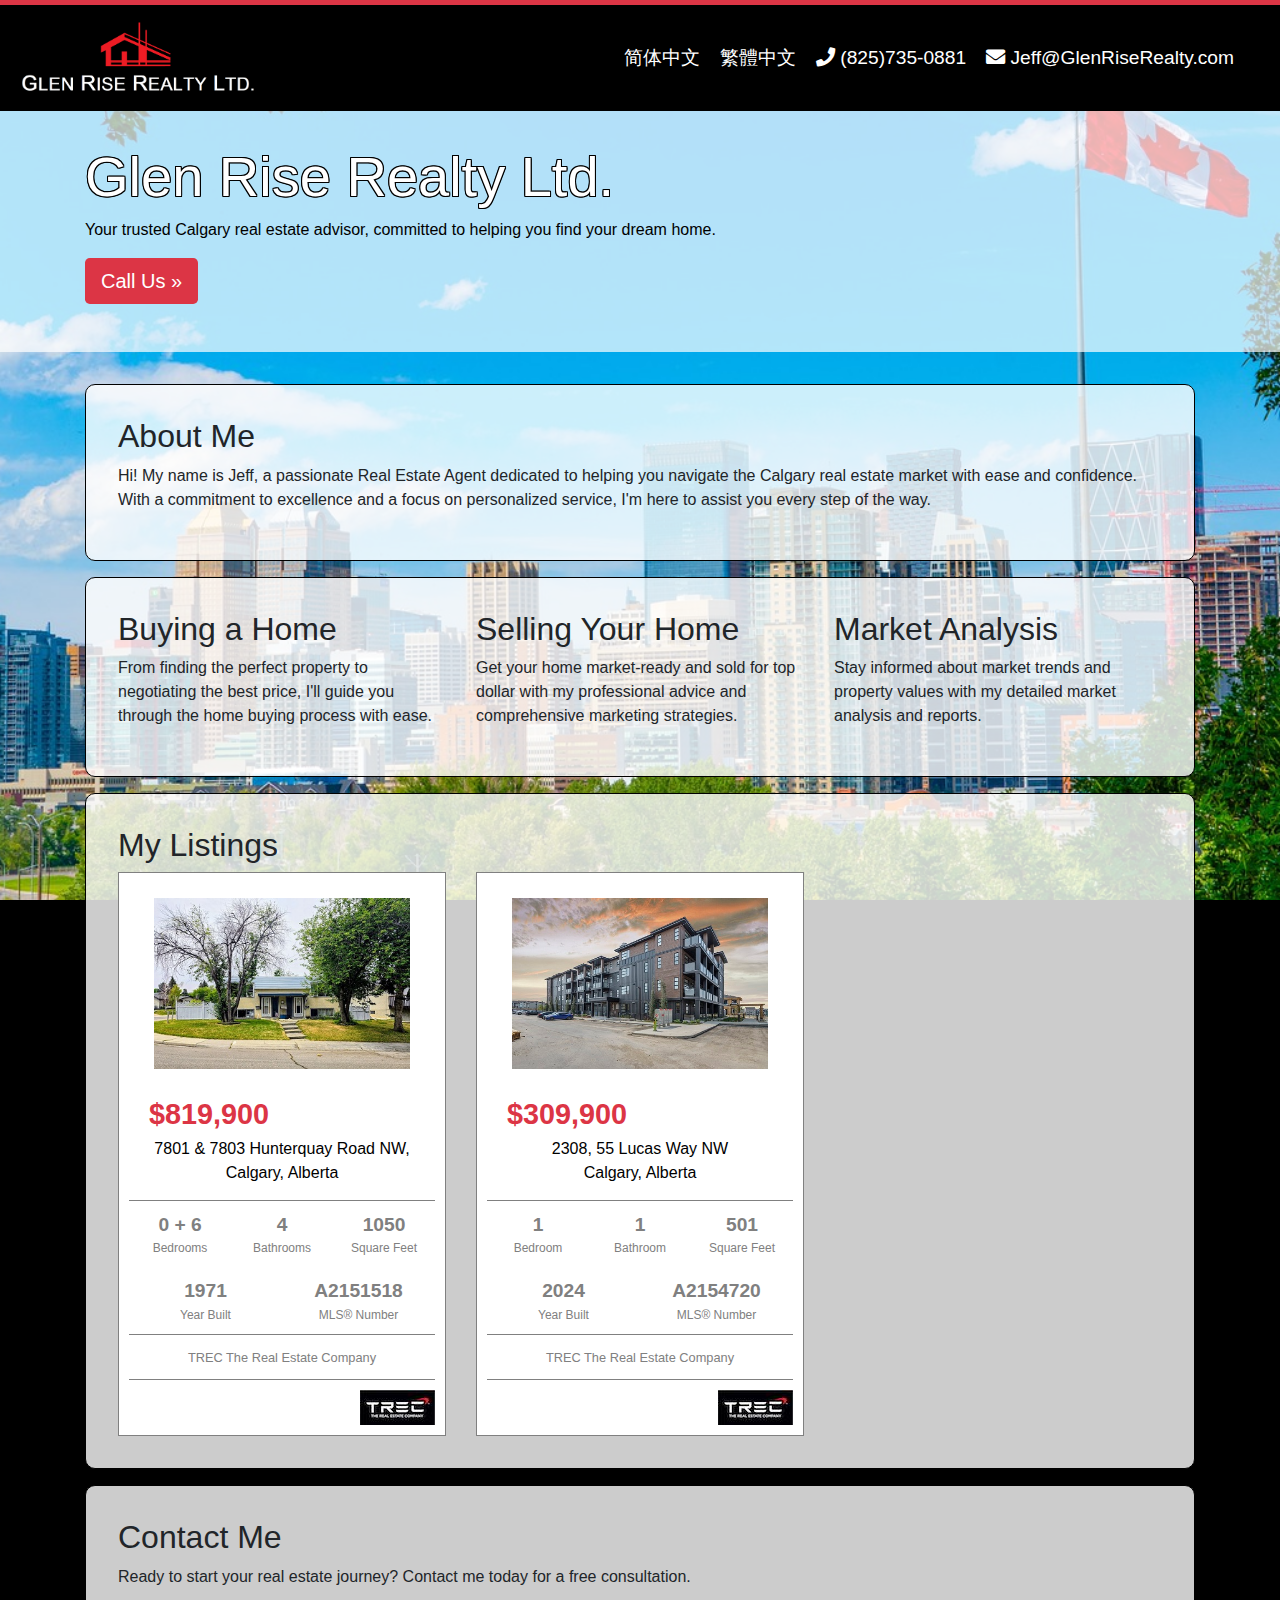
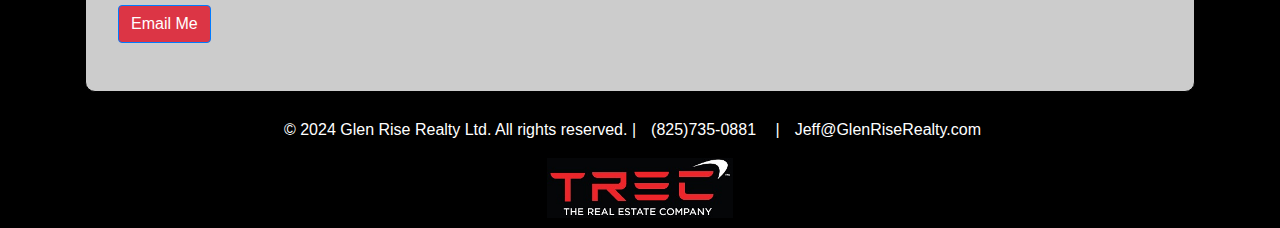
==== index.html @ 6da8d486 "added new listing" ====
﻿<!DOCTYPE html>
<html lang="en">
<head>
    <!-- Google tag (gtag.js) -->
    <script async src="https://www.googletagmanager.com/gtag/js?id=G-SYY8Z237N3"></script>
    <script>
        window.dataLayer = window.dataLayer || [];
        function gtag() { dataLayer.push(arguments); }
        gtag('js', new Date());
        gtag('config', 'G-SYY8Z237N3');
    </script>
    <meta charset="UTF-8">
    <meta name="viewport" content="width=device-width, initial-scale=1, shrink-to-fit=no">
    <meta name="description" content="Your Trusted Real Estate Advisor">
    <meta name="keywords" content="Calgary Real Estate, Calgary Realtor, Calgary Homes, Real Estate">
    <meta name="author" content="Glen Rise Realty Ltd.">
    <meta name="robots" content="index, follow">
    <meta http-equiv="X-UA-Compatible" content="ie=edge">
    <!-- Bootstrap core CSS -->
    <link href="assets/css/bootstrap.min.css" rel="stylesheet" />
    <link href="assets/css/site.css" rel="stylesheet" />
    <link href="https://cdnjs.cloudflare.com/ajax/libs/font-awesome/5.15.4/css/all.min.css" rel="stylesheet">
    <title>Glen Rise Realty Ltd. - Professional Calgary Real Estate Agent</title>
</head>
<body id="page-top">
    <nav class="navbar navbar-expand-md navbar-dark">
        <a class="navbar-brand" href="index.html">
            <img src="assets/images/glen-rise-realty-logo.png" alt="Glen Rise Realty Ltd.">
        </a>
        <div class="contact-info ml-auto">
            <a href="index-zh-cn.html">简体中文</a>
            <a href="index-zh-hk.html">繁體中文</a>
            <a href="tel:+18257350881">
                <i class="fas fa-phone"></i>
                <span>(825)735-0881</span>
            </a>
            <a href="mailto:Jeff@GlenRiseRealty.com">
                <i class="fas fa-envelope"></i>
                <span>Jeff@GlenRiseRealty.com</span>
            </a>
        </div>
    </nav>
    <div class="container-flex">
        <main role="main">
            <div class="jumbotron">
                <div class="container">
                    <h1>Glen Rise Realty Ltd.</h1>
                    <p>Your trusted Calgary real estate advisor, committed to helping you find your dream home.</p>
                    <p><a class="btn btn-primary btn-lg" href="tel:+18257350881" role="button">Call Us &raquo;</a></p>
                </div>
            </div>

            <div class="container">
                <!-- About Me Section -->
                <section id="about-me" class="section">
                    <div class="row">
                        <div class="col-md-12">
                            <h2>About Me</h2>
                            <p>Hi! My name is Jeff, a passionate Real Estate Agent dedicated to helping you navigate the Calgary real estate market with ease and confidence. With a commitment to excellence and a focus on personalized service, I'm here to assist you every step of the way.</p>
                        </div>
                    </div>
                </section>

                <!-- Services Section -->
                <section id="services" class="section">
                    <div class="row">
                        <div class="col-md-4">
                            <h2>Buying a Home</h2>
                            <p>From finding the perfect property to negotiating the best price, I'll guide you through the home buying process with ease.</p>
                        </div>
                        <div class="col-md-4">
                            <h2>Selling Your Home</h2>
                            <p>Get your home market-ready and sold for top dollar with my professional advice and comprehensive marketing strategies.</p>
                        </div>
                        <div class="col-md-4">
                            <h2>Market Analysis</h2>
                            <p>Stay informed about market trends and property values with my detailed market analysis and reports.</p>
                        </div>
                    </div>
                </section>

                <!-- My Listings Section-->
                <section id="listings" class="section">
                    <div class="row">
                        <div class="col-md-12">
                            <h2>My Listings</h2>
                        </div>
                    </div>
                    <div class="row">
                        <div class="col-md-4">
                            <div class="listing-info">
                                <a href="https://www.realtor.ca/real-estate/27225749/7801-7803-hunterquay-road-nw-calgary-huntington-hills" target="_blank">
                                    <img class="listing-card-image"
                                         src="./assets/images/listings/A2151518/listing.jpg" />
                                    <div class="listing-price">
                                        $819,900
                                    </div>
                                    <div class="listing-address">
                                        7801 &amp; 7803 Hunterquay Road NW, <br />Calgary, Alberta
                                    </div>
                                    <div class="listing-details">
                                        <div>
                                            <span>0 + 6</span>
                                            <small>Bedrooms</small>
                                        </div>
                                        <div>
                                            <span>4</span>
                                            <small>Bathrooms</small>
                                        </div>
                                        <div>
                                            <span>1050</span>
                                            <small>Square Feet</small>
                                        </div>
                                    </div>
                                    <div class="listing-details">
                                        <div>
                                            <span>1971</span>
                                            <small>Year Built</small>
                                        </div>
                                        <div>
                                            <span>A2151518</span>
                                            <small>MLS® Number</small>
                                        </div>
                                    </div>
                                    <div class="listing-company">
                                        <small>
                                            TREC The Real Estate Company
                                        </small>
                                    </div>
                                </a>
                                <div class="listing-company-logo">
                                    <img src="assets/images/trec-logo-small.jpg" />
                                </div>
                            </div>
                        </div>

                        <div class="col-md-4">
                            <div class="listing-info">
                                <a href="https://www.realtor.ca/real-estate/27252528/2308-55-lucas-way-nw-calgary-livingston" target="_blank">
                                    <img class="listing-card-image"
                                         src="./assets/images/listings/A2154720/listing.jpg" />
                                    <div class="listing-price">
                                        $309,900
                                    </div>
                                    <div class="listing-address">
                                        2308, 55 Lucas Way NW<br />Calgary, Alberta
                                    </div>
                                    <div class="listing-details">
                                        <div>
                                            <span>1</span>
                                            <small>Bedroom</small>
                                        </div>
                                        <div>
                                            <span>1</span>
                                            <small>Bathroom</small>
                                        </div>
                                        <div>
                                            <span>501</span>
                                            <small>Square Feet</small>
                                        </div>
                                    </div>
                                    <div class="listing-details">
                                        <div>
                                            <span>2024</span>
                                            <small>Year Built</small>
                                        </div>
                                        <div>
                                            <span>A2154720</span>
                                            <small>MLS® Number</small>
                                        </div>
                                    </div>
                                    <div class="listing-company">
                                        <small>
                                            TREC The Real Estate Company
                                        </small>
                                    </div>
                                </a>
                                <div class="listing-company-logo">
                                    <img src="assets/images/trec-logo-small.jpg" />
                                </div>
                            </div>
                        </div>
                    </div>
                </section>

                <!-- Contact Section -->
                <section id="contact" class="section">
                    <div class="row">
                        <div class="col-md-12">
                            <h2>Contact Me</h2>
                            <p>Ready to start your real estate journey? Contact me today for a free consultation.</p>
                            <p><a class="btn btn-primary" href="mailto:Jeff@GlenRiseRealty.com">Email Me</a></p>
                        </div>
                    </div>
                </section>
            </div>
        </main>

        <footer class="footer">
            <p>
                &copy; 2024 Glen Rise Realty Ltd. All rights reserved.
                |<a href="tel:+18257350881">(825)735-0881</a>
                |<a href="mailto:Jeff@GlenRiseRealty.com">Jeff@GlenRiseRealty.com</a>
            </p>
            <a href="https://www.trecmoves.com/" target="_blank">
                <img src="assets/images/trec-logo.jpg" alt="TREC The Real Estate Company" class="broker-logo" />
            </a>
        </footer>
    </div>
    <!-- Bootstrap core JavaScript -->
    <script src="https://code.jquery.com/jquery-3.2.1.slim.min.js" integrity="sha384-KJ3o2DKtIkvYIK3UENzmM7KCkRr/rE9/Qpg6aAZGJwFDMVNA/GpGFF93hXpG5KkN" crossorigin="anonymous"></script>
    <script>window.jQuery || document.write('<script src="assets/js/vendor/jquery-slim.min.js"><\/script>')</script>
</body>
</html>
---- assets/css/site.css ----
html, body {
    height: 100%;
    margin: 0;
    display: flex;
    flex-direction: column;
    background: url('../images/index-background3.jpg') no-repeat center center fixed;
    background-size: cover;
    background-color: #000; /* Fallback background color */
}

.navbar {
    border-top: 5px solid #dc3545; /* Red border at the top */
    background-color: black;
    color: white;
}

    .navbar img {
        height: 80px;
    }

.jumbotron {
    background: rgba(255, 255, 255, 0.7); /* Grey with transparency */
    padding: 2rem;
    border-radius: 0;
}

    .jumbotron p {
        color: black;
    }

    .jumbotron h1 {
        color: white;
        text-shadow: 1px 1px 0 black, -1px -1px 0 black, 1px -1px 0 black, -1px 1px 0 black, 1px 0 0 black, -1px 0 0 black, 0 1px 0 black, 0 -1px 0 black;
    }

    .jumbotron .btn-primary {
        background-color: #dc3545;
        border: none;
    }

.section {
    background: rgba(255, 255, 255, 0.8); /* White with transparency */
    border: 1px solid black;
    padding: 2rem;
    border-radius: 10px;
    margin-bottom: 1rem;
}

    .section .btn-primary {
        background-color: #dc3545;
    }

.contact-info {
    color: white;
    padding-right: 20px;
    font-size: 1.2rem;
    display: flex;
    align-items: center;
}

    .contact-info a {
        color: white;
        padding: 10px;
    }

    .contact-info span {
    }

.container-flex {
    display: flex;
    flex: 1;
    flex-direction: column;
}

.footer {
    background-color: black;
    color: white;
    padding: 10px 0;
    text-align: center;
}

    .footer a {
        color: white;
        padding: 15px;
    }

.broker-logo {
    height: 60px;
}

/* Responsive adjustments for heading */
h1 {
    font-size: 3.5rem; /* Default size */
}

a {
}

    a:hover {
        text-decoration: none;
    }

    a .listing-address {
        color: black;
        text-align: center;
    }

.listing-address {
    border-bottom: 1px solid gray;
    padding-bottom: 15px;
}

.listing-info {
    border: 1px solid gray;
    padding: 10px;
    background-color: #ffffff;
}

.listing-details {
    display: flex;
    justify-content: space-between;
    
    text-align: center;
    color: gray;
}

    .listing-details div {
        padding-top: 10px;
        flex: 1;
        padding-bottom: 10px;
    }

        .listing-details div span {
            display: block;
            font-size: 1.2em;
            font-weight: bold;
            color: gray;
        }

        .listing-details div small {
            display: block;
            font-size: 0.75em;
            color: gray;
        }

.listing-card-image {
    object-fit: contain;
    margin: auto;
    display: block;
    vertical-align: middle;
    width: 256px;
    height: 200px;
}

.listing-price {
    padding-top: 10px;
    padding-left: 20px;
    text-align: left;
    font-size: 1.8em;
    color: #dc3545;
    font-weight: bold;
}

.listing-company {
    border-top: 1px solid gray;
    text-align: center;
    color: gray;
    padding-top: 10px;
    padding-bottom: 10px;
}

.listing-company-logo {
    border-top: 1px solid gray;
    padding-top: 10px;
    text-align: right;
}

@media (max-width: 820px) {
    h1 {
        font-size: 2rem; /* Adjusted size for tablets and small screens */
    }

    .contact-info span {
        display: none;
    }
}

@media (max-width: 430px) {
    h1 {
        font-size: 1.5rem; /* Adjusted size for mobile devices */
    }
}
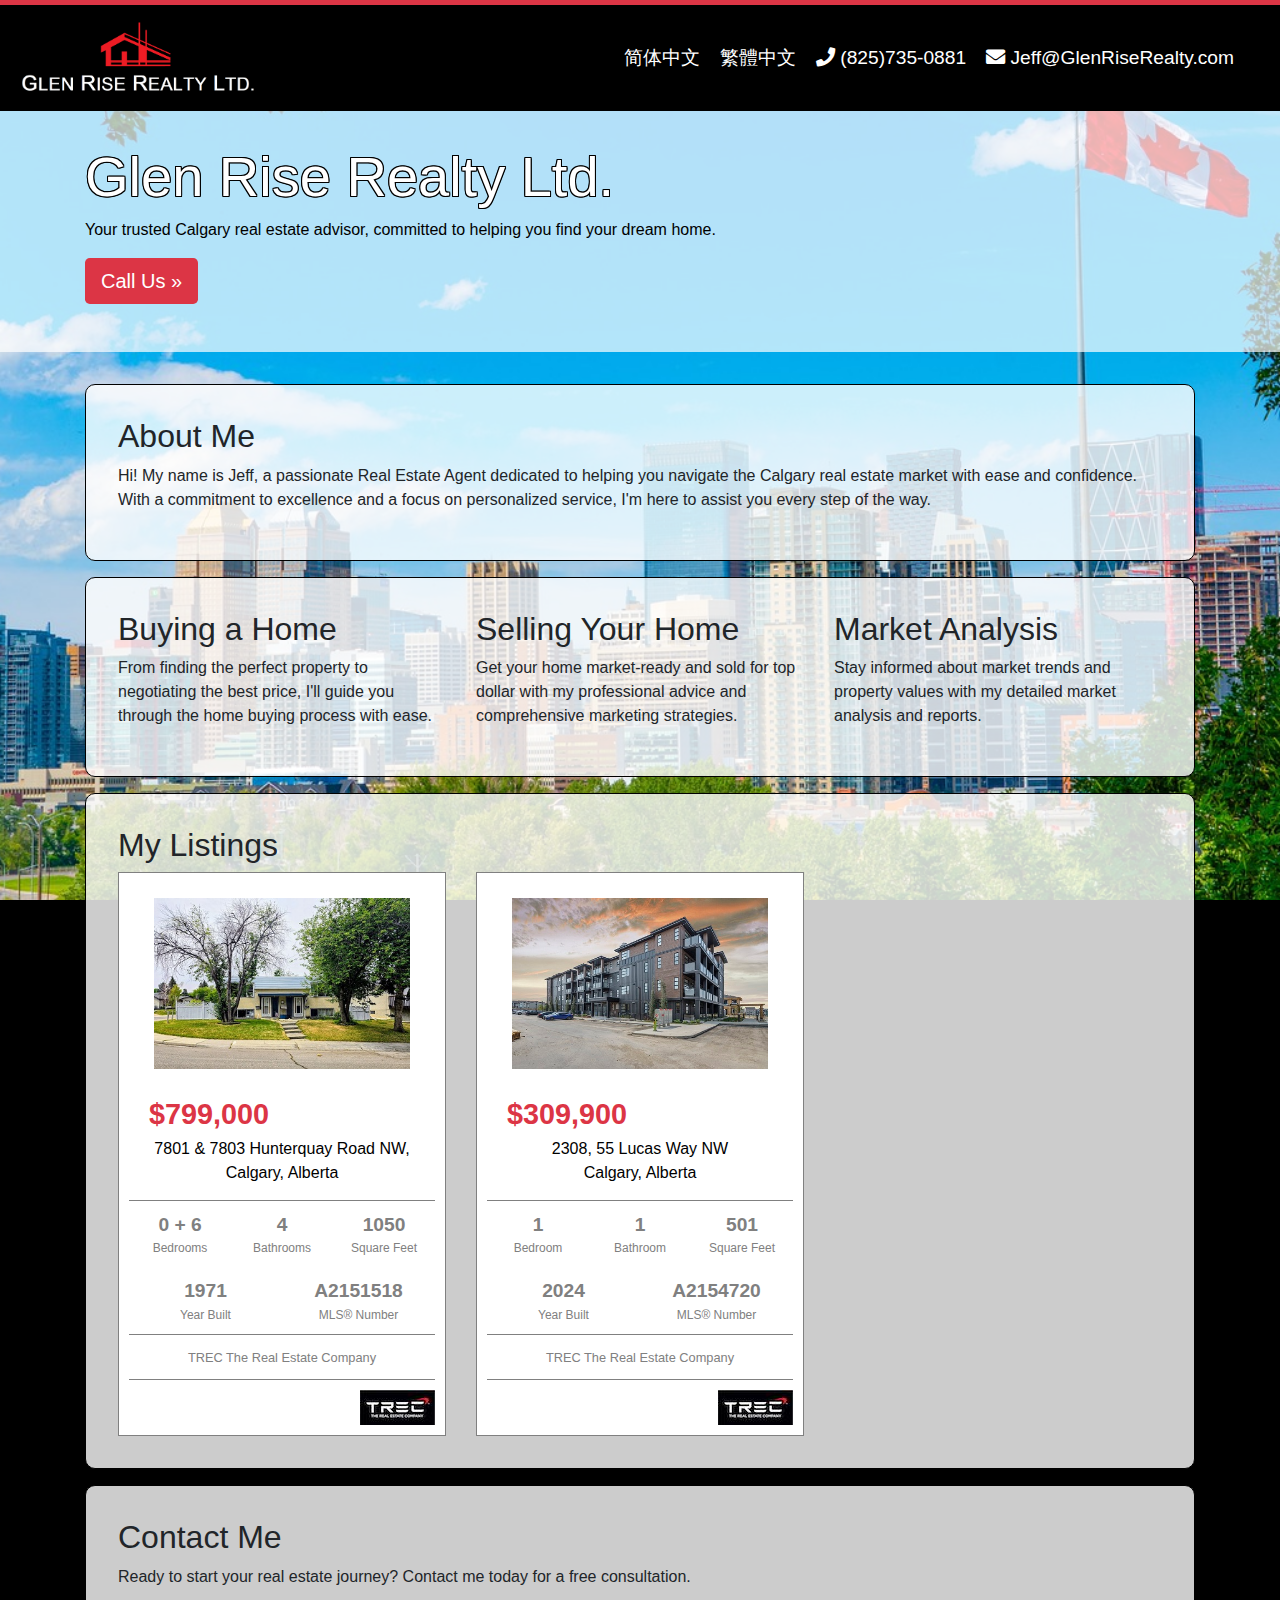
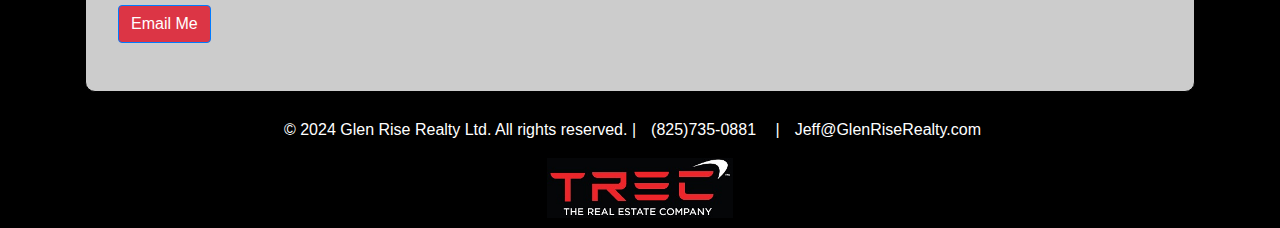
==== commit 942a36c5: "Price change" ====
--- a/index.html
+++ b/index.html
@@ -93,7 +93,7 @@
                                     <img class="listing-card-image"
                                          src="./assets/images/listings/A2151518/listing.jpg" />
                                     <div class="listing-price">
-                                        $819,900
+                                        $799,000
                                     </div>
                                     <div class="listing-address">
                                         7801 &amp; 7803 Hunterquay Road NW, <br />Calgary, Alberta
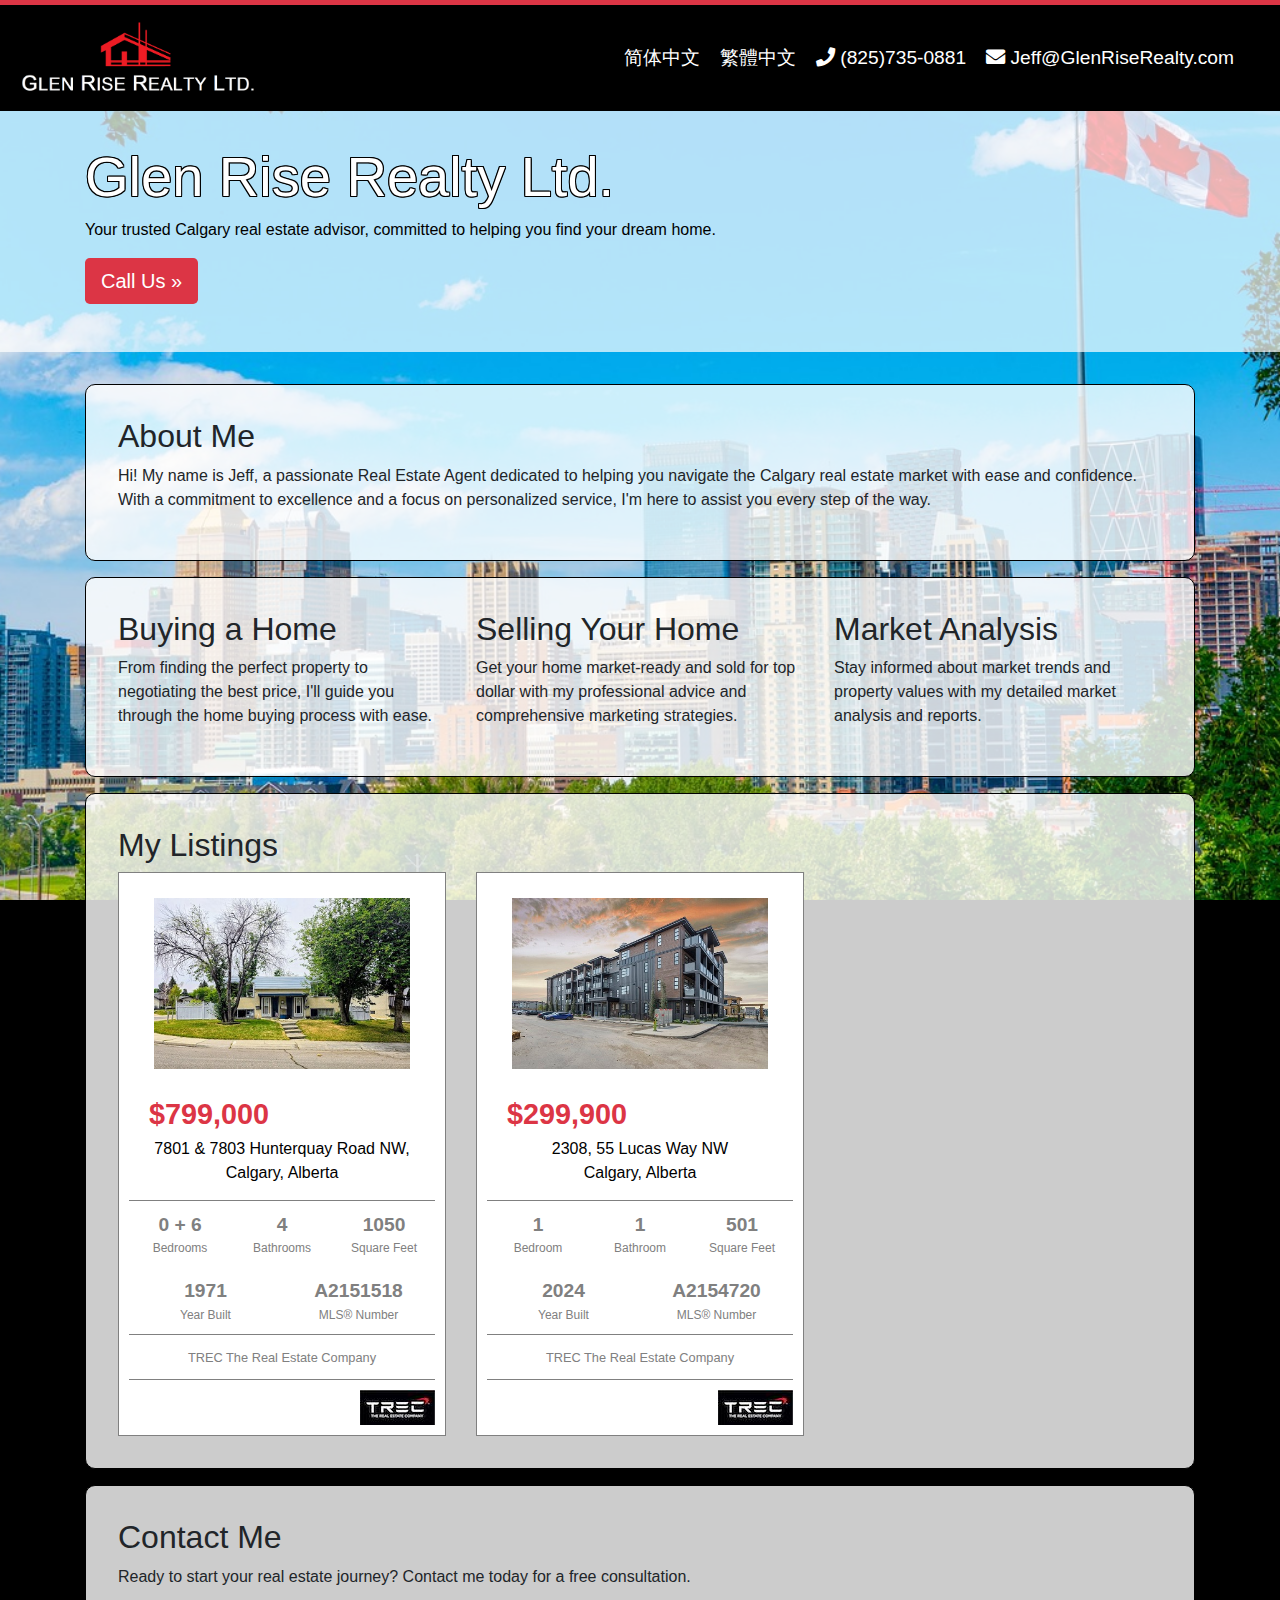
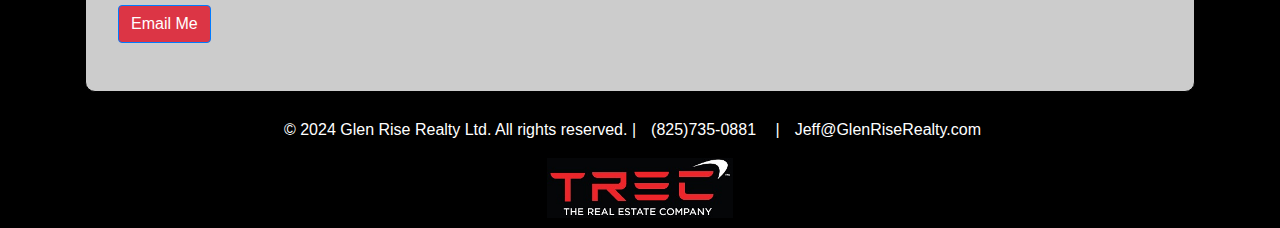
==== commit ce8d781f: "changed listing price for 55 lucas way" ====
--- a/index.html
+++ b/index.html
@@ -140,7 +140,7 @@
                                     <img class="listing-card-image"
                                          src="./assets/images/listings/A2154720/listing.jpg" />
                                     <div class="listing-price">
-                                        $309,900
+                                        $299,900
                                     </div>
                                     <div class="listing-address">
                                         2308, 55 Lucas Way NW<br />Calgary, Alberta
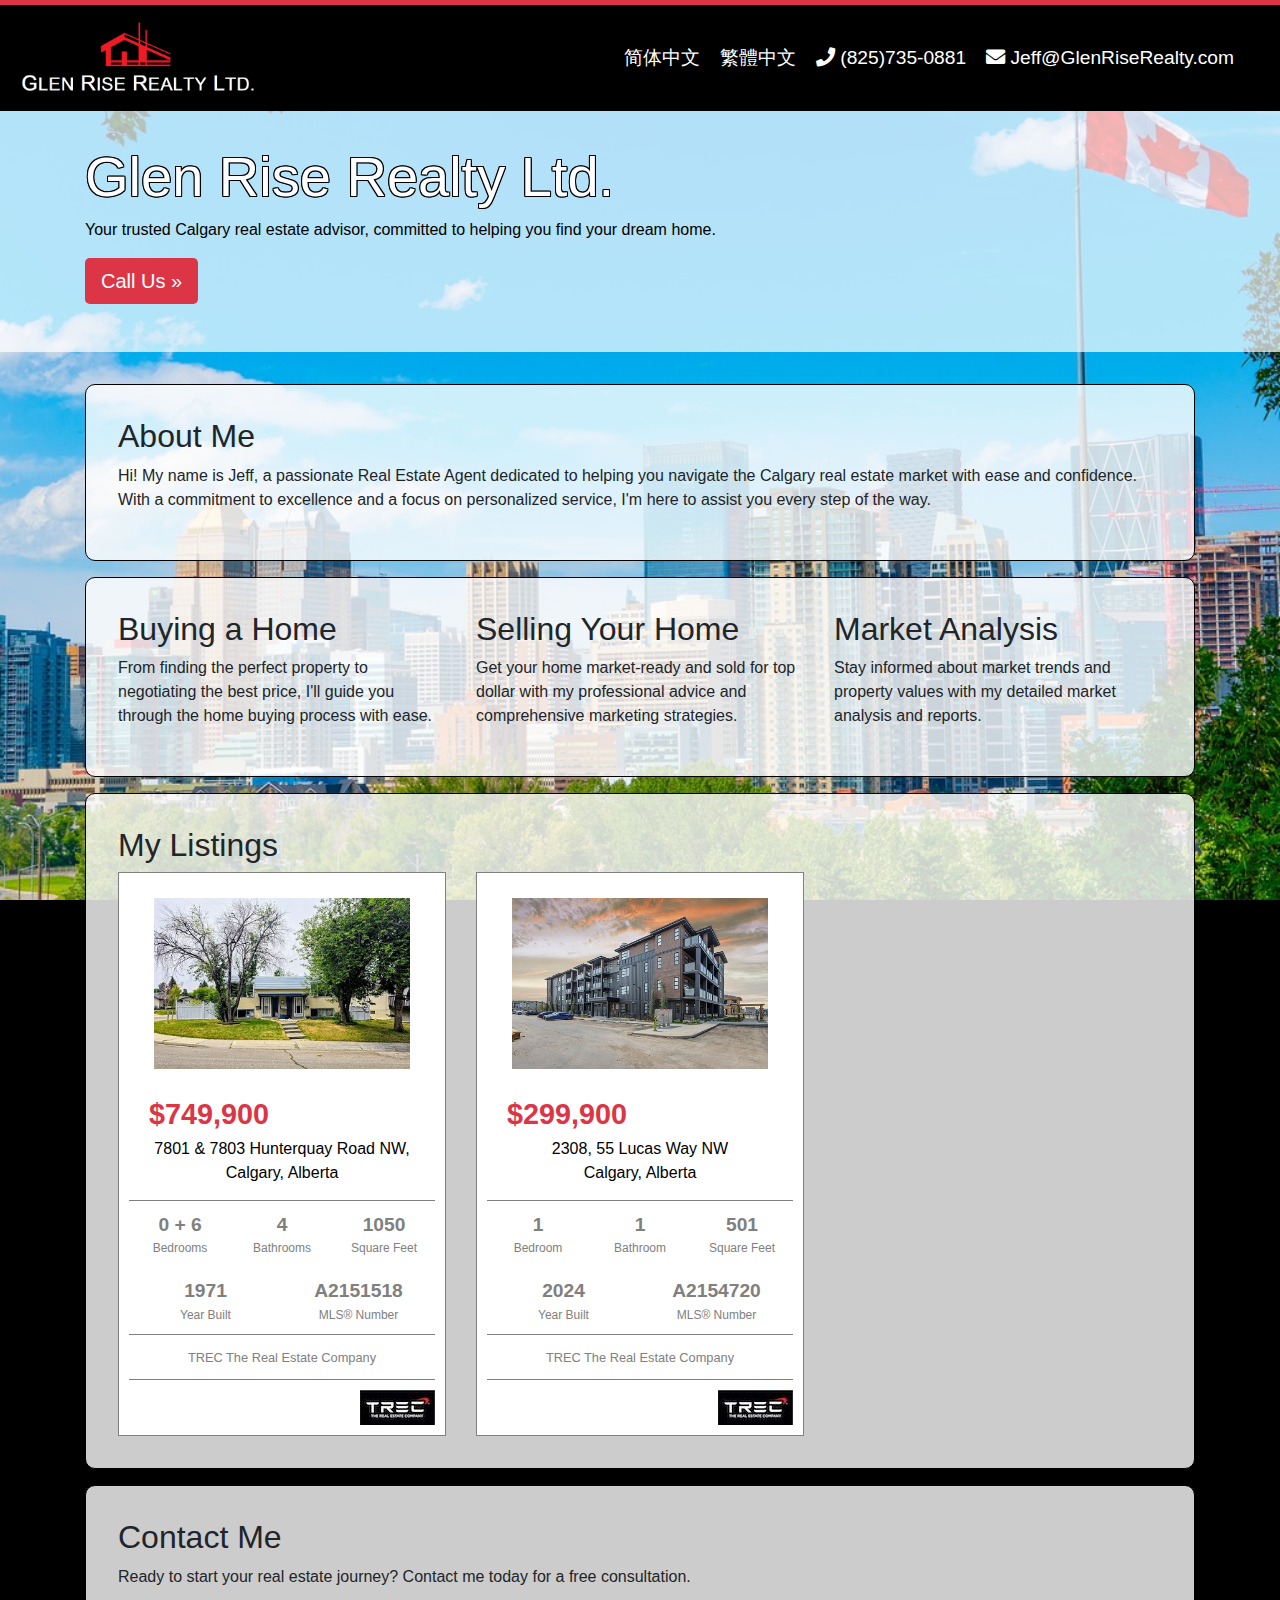
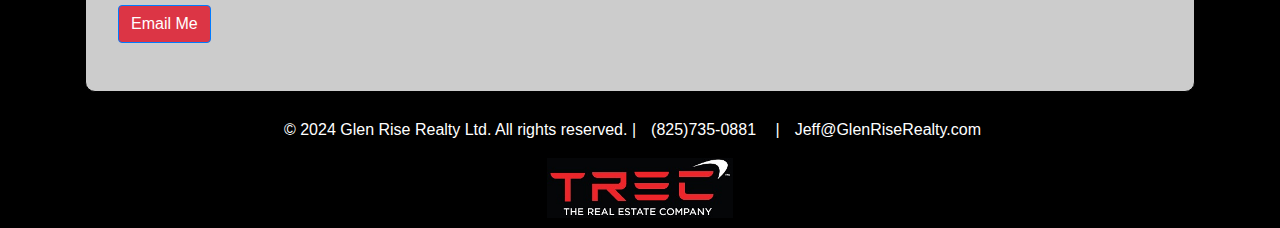
==== commit 5cecac8a: "adjusted duplex price" ====
--- a/index.html
+++ b/index.html
@@ -93,7 +93,7 @@
                                     <img class="listing-card-image"
                                          src="./assets/images/listings/A2151518/listing.jpg" />
                                     <div class="listing-price">
-                                        $799,000
+                                        $749,900
                                     </div>
                                     <div class="listing-address">
                                         7801 &amp; 7803 Hunterquay Road NW, <br />Calgary, Alberta
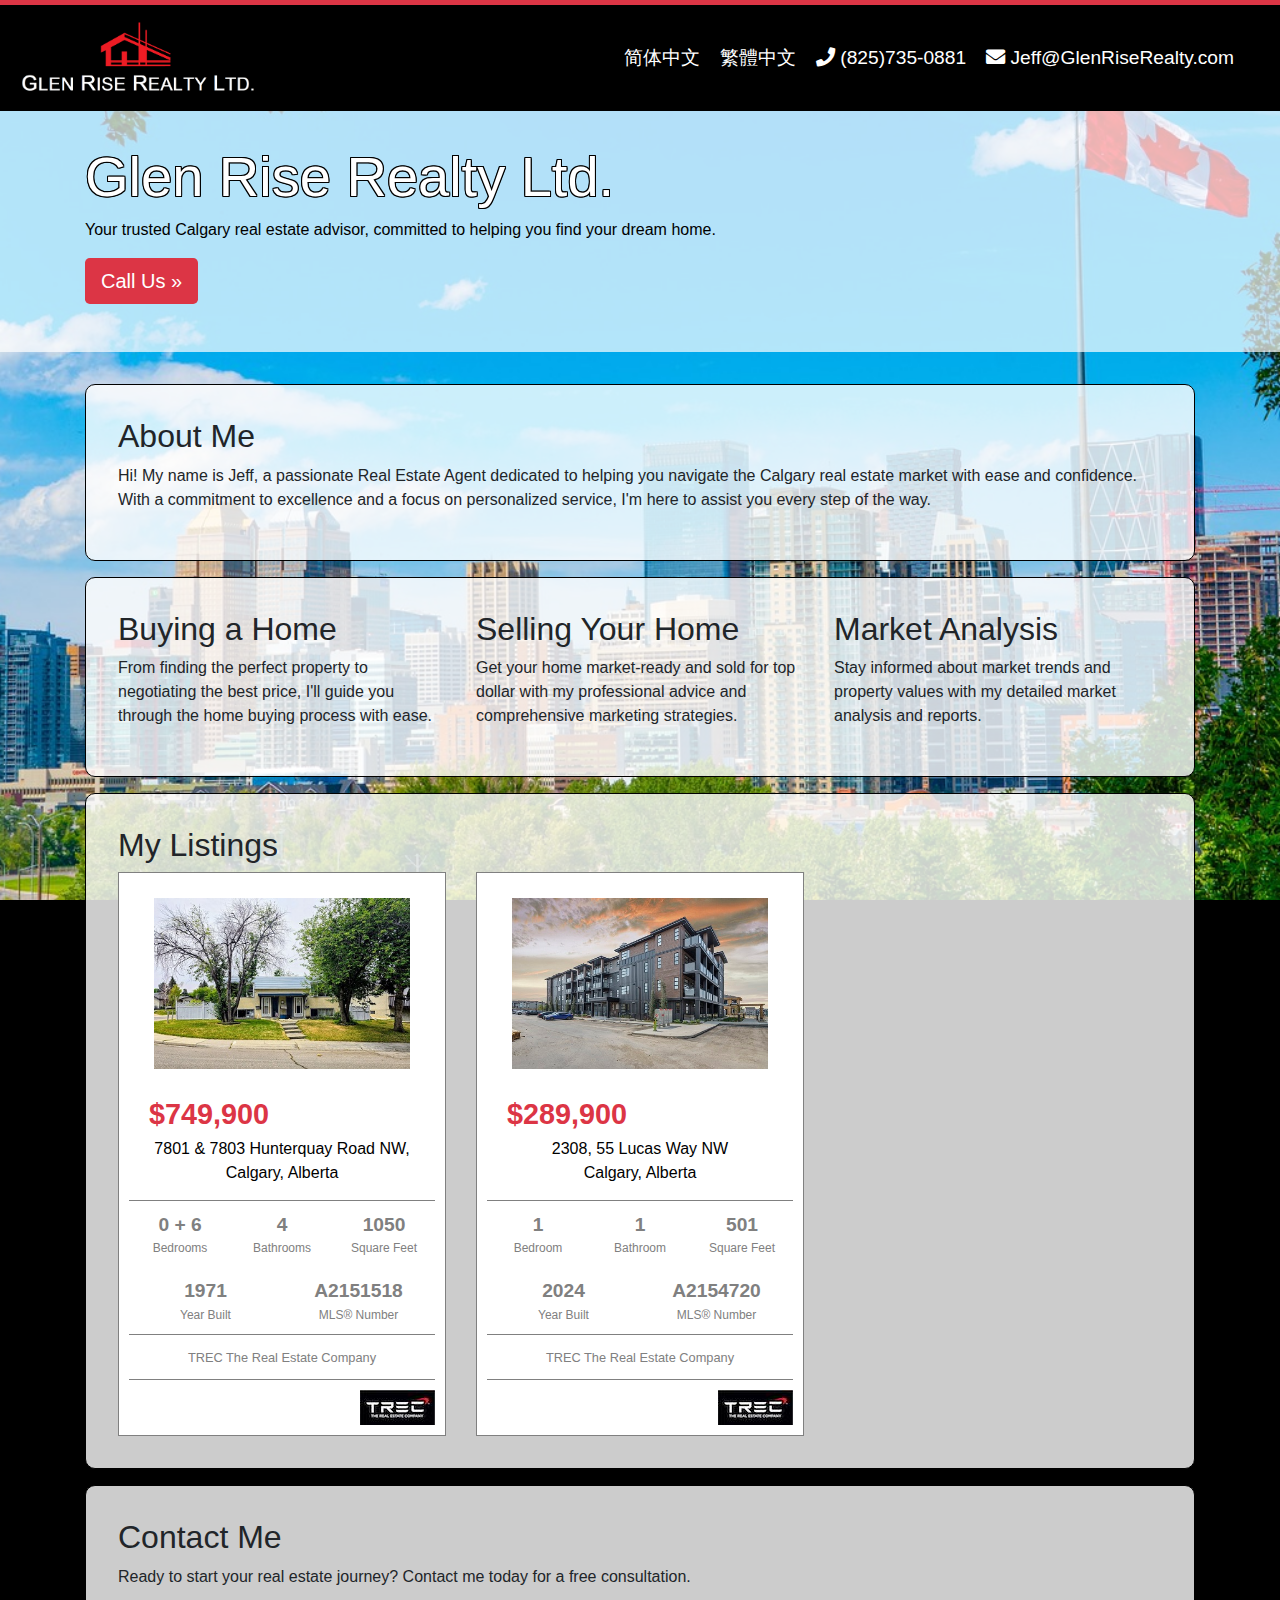
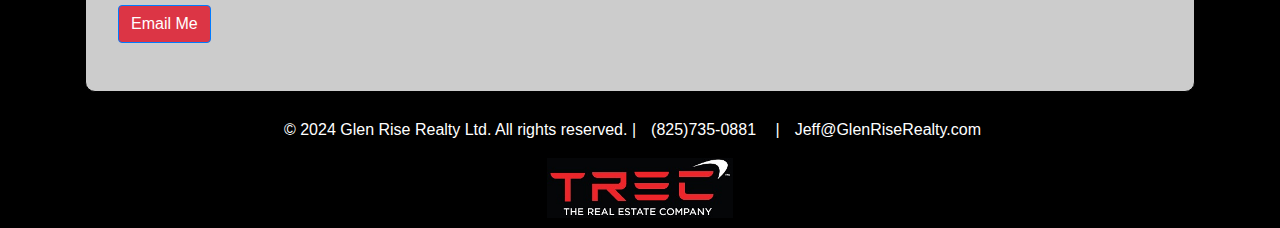
==== commit 777dafd4: "updated price for 2308 condo" ====
--- a/index.html
+++ b/index.html
@@ -140,7 +140,7 @@
                                     <img class="listing-card-image"
                                          src="./assets/images/listings/A2154720/listing.jpg" />
                                     <div class="listing-price">
-                                        $299,900
+                                        $289,900
                                     </div>
                                     <div class="listing-address">
                                         2308, 55 Lucas Way NW<br />Calgary, Alberta
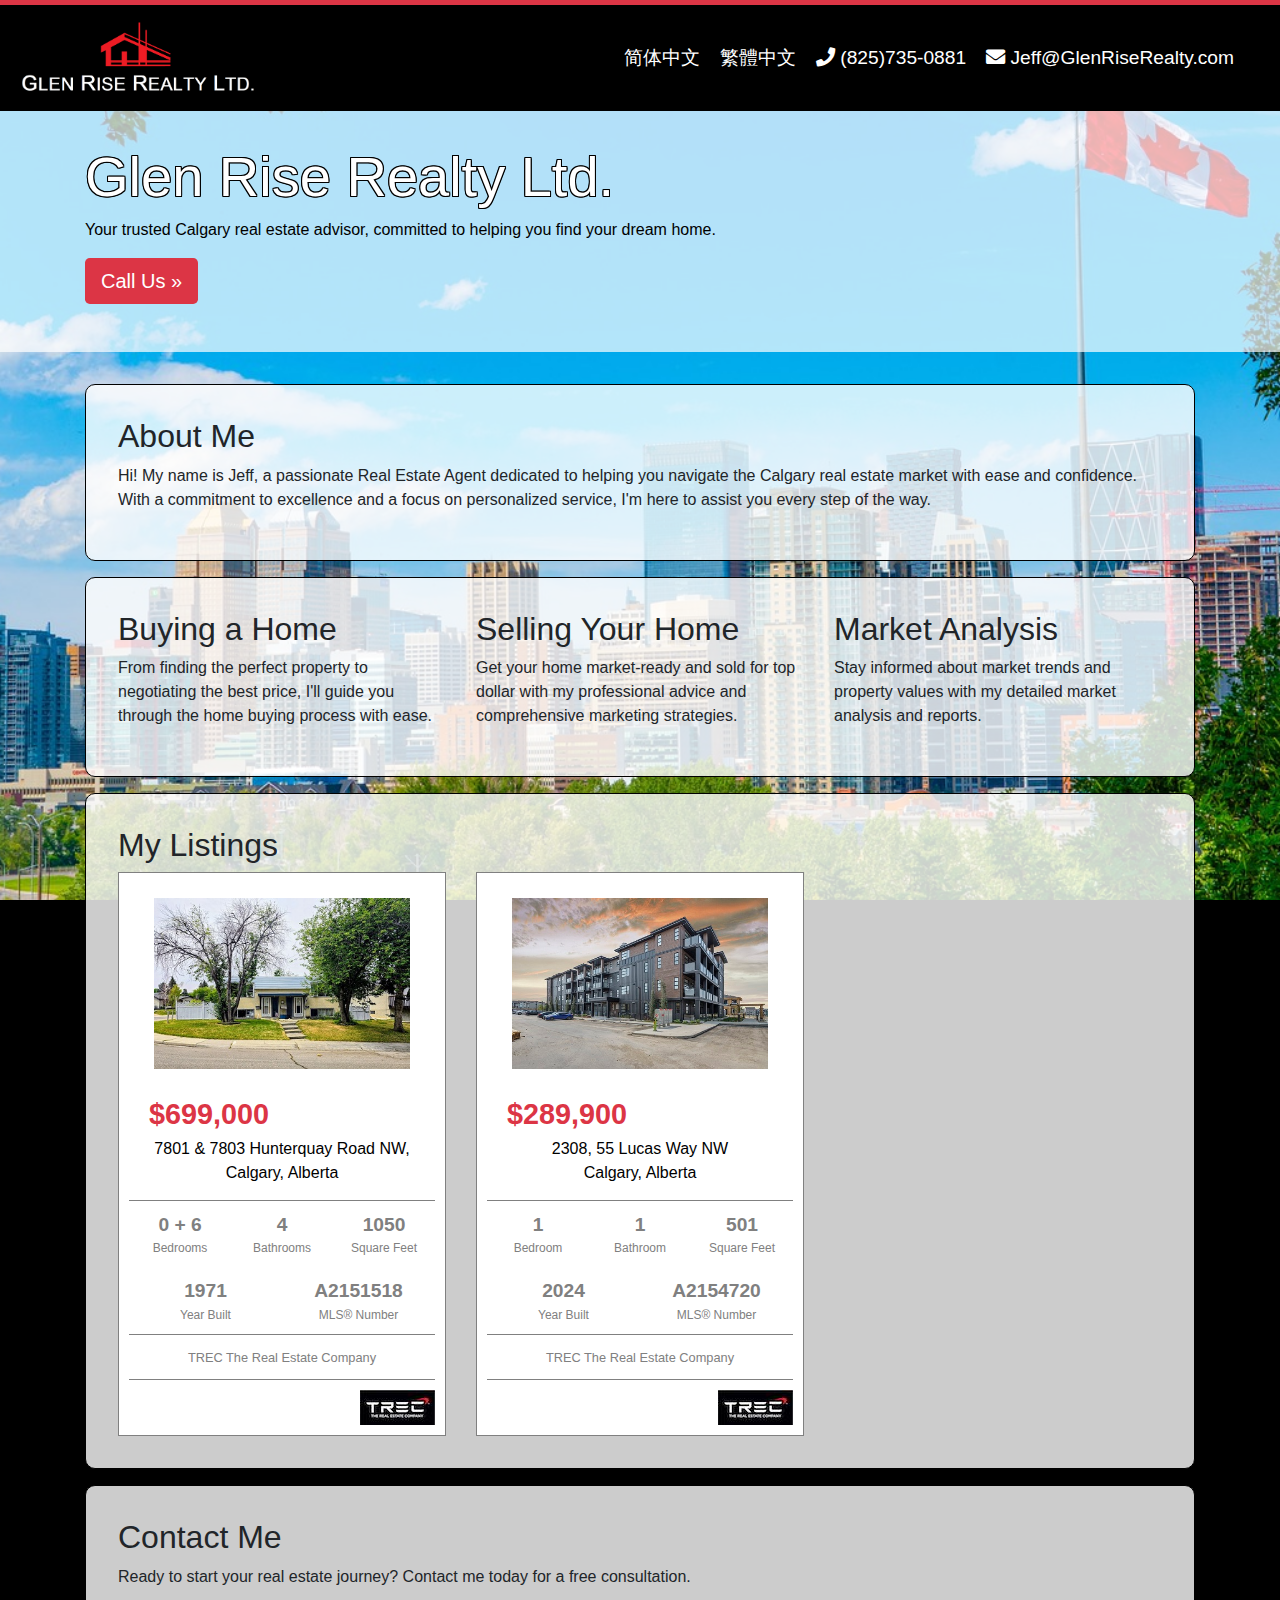
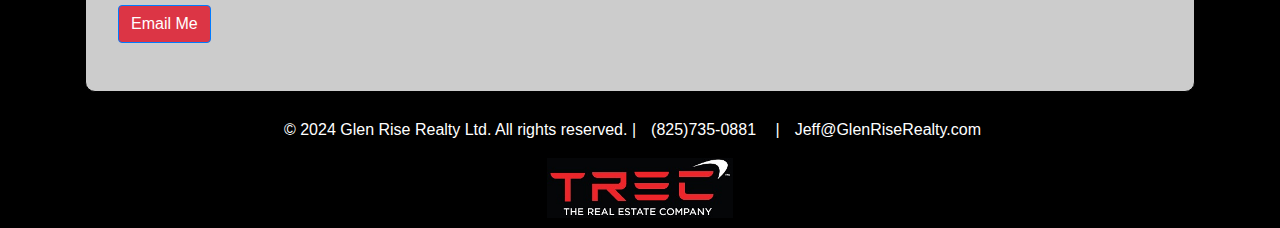
==== commit adc34da1: "7801 price change" ====
--- a/index.html
+++ b/index.html
@@ -93,7 +93,7 @@
                                     <img class="listing-card-image"
                                          src="./assets/images/listings/A2151518/listing.jpg" />
                                     <div class="listing-price">
-                                        $749,900
+                                        $699,000
                                     </div>
                                     <div class="listing-address">
                                         7801 &amp; 7803 Hunterquay Road NW, <br />Calgary, Alberta
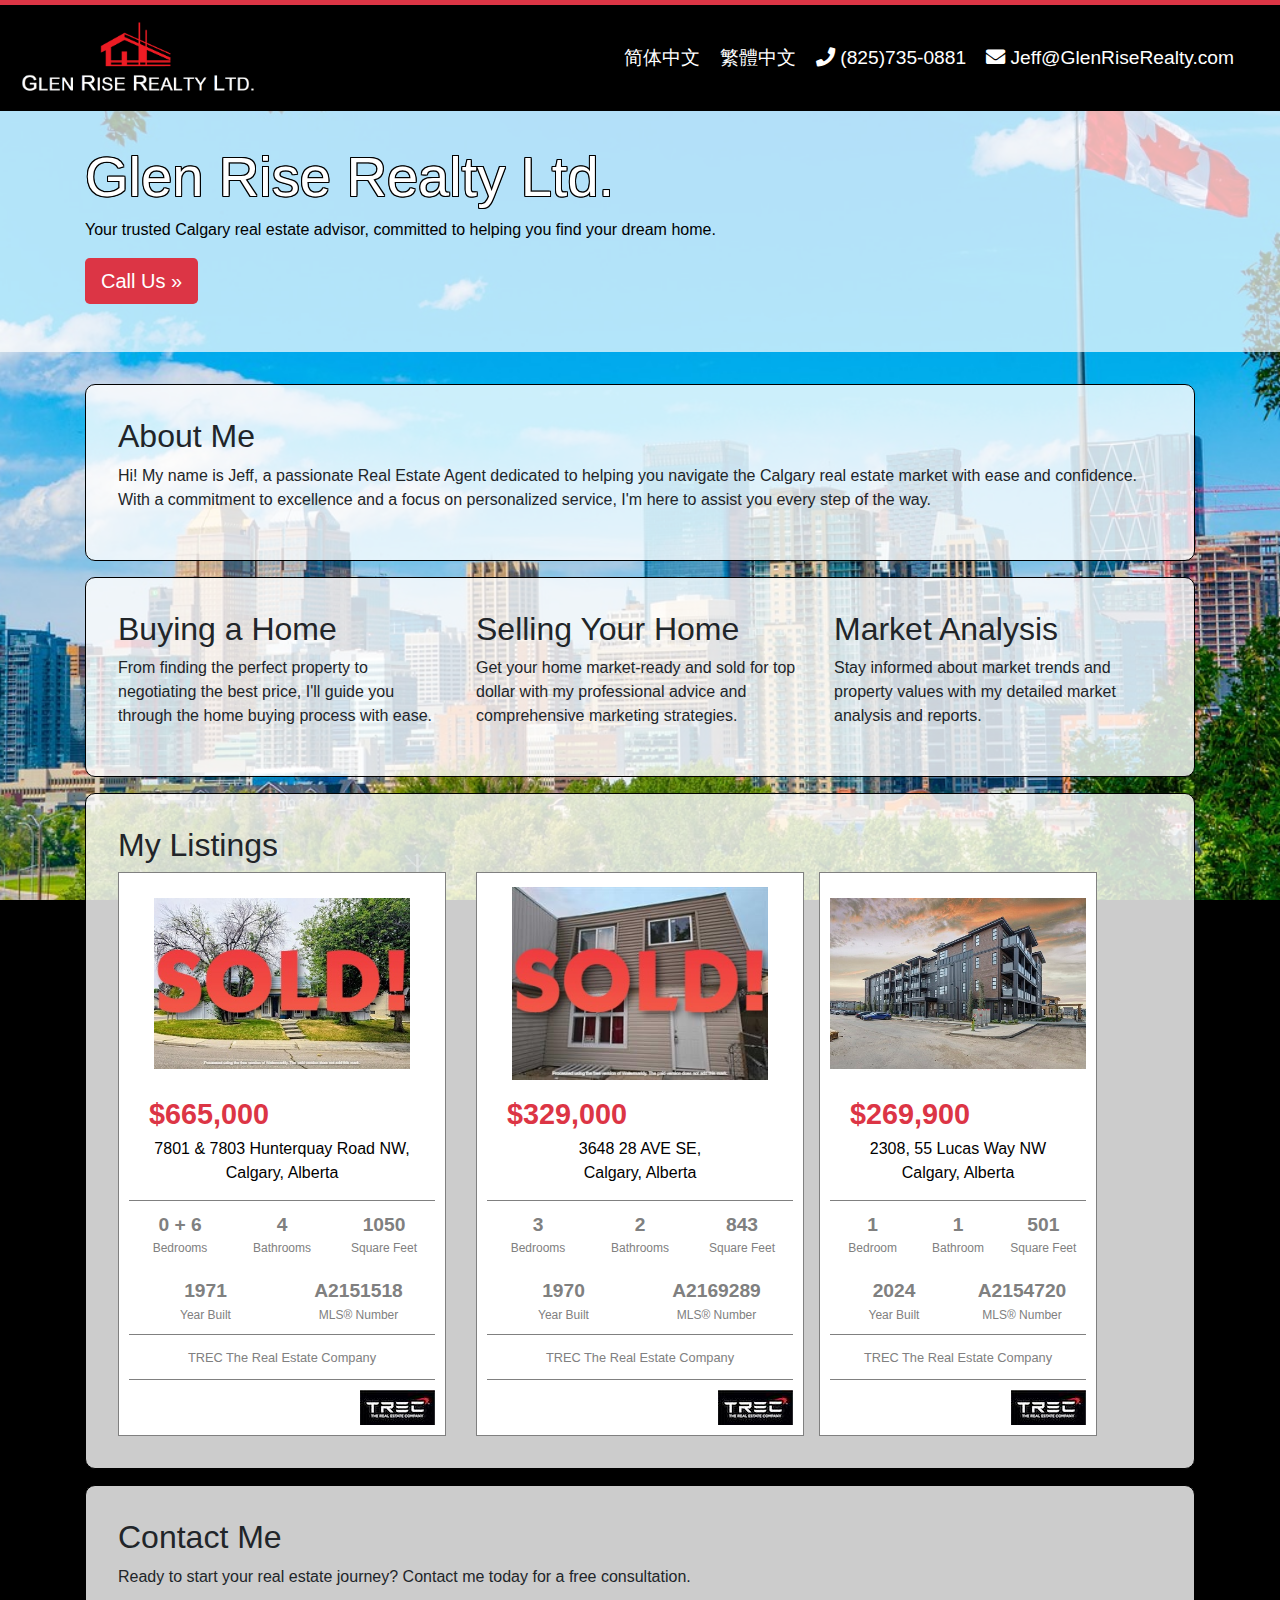
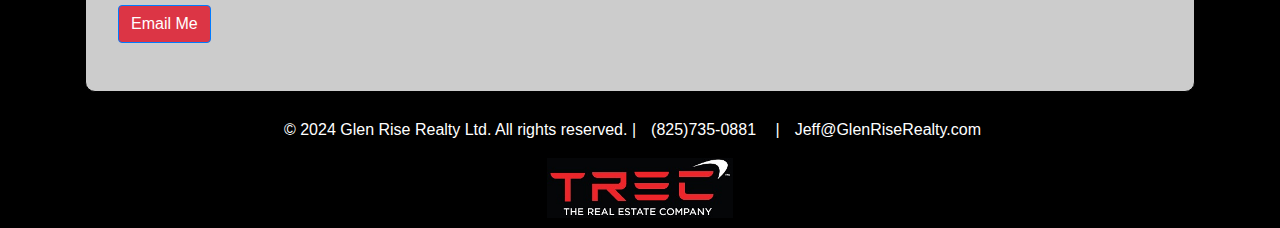
==== commit 8e55f3db: "added 3648 property" ====
--- a/index.html
+++ b/index.html
@@ -89,11 +89,10 @@
                     <div class="row">
                         <div class="col-md-4">
                             <div class="listing-info">
-                                <a href="https://www.realtor.ca/real-estate/27225749/7801-7803-hunterquay-road-nw-calgary-huntington-hills" target="_blank">
-                                    <img class="listing-card-image"
-                                         src="./assets/images/listings/A2151518/listing.jpg" />
+                                <a>
+                                    <img class="listing-card-image" src="./assets/images/listings/A2151518/listing_sold.jpg" />
                                     <div class="listing-price">
-                                        $699,000
+                                        $665,000
                                     </div>
                                     <div class="listing-address">
                                         7801 &amp; 7803 Hunterquay Road NW, <br />Calgary, Alberta
@@ -133,39 +132,37 @@
                                 </div>
                             </div>
                         </div>
-
                         <div class="col-md-4">
                             <div class="listing-info">
-                                <a href="https://www.realtor.ca/real-estate/27252528/2308-55-lucas-way-nw-calgary-livingston" target="_blank">
-                                    <img class="listing-card-image"
-                                         src="./assets/images/listings/A2154720/listing.jpg" />
+                                <a>
+                                    <img class="listing-card-image" src="./assets/images/listings/A2169289/listing_sold.jpg" />
                                     <div class="listing-price">
-                                        $289,900
+                                        $329,000
                                     </div>
                                     <div class="listing-address">
-                                        2308, 55 Lucas Way NW<br />Calgary, Alberta
-                                    </div>
-                                    <div class="listing-details">
-                                        <div>
-                                            <span>1</span>
-                                            <small>Bedroom</small>
-                                        </div>
-                                        <div>
-                                            <span>1</span>
-                                            <small>Bathroom</small>
-                                        </div>
-                                        <div>
-                                            <span>501</span>
+                                        3648 28 AVE SE, <br />Calgary, Alberta
+                                    </div>
+                                    <div class="listing-details">
+                                        <div>
+                                            <span>3</span>
+                                            <small>Bedrooms</small>
+                                        </div>
+                                        <div>
+                                            <span>2</span>
+                                            <small>Bathrooms</small>
+                                        </div>
+                                        <div>
+                                            <span>843</span>
                                             <small>Square Feet</small>
                                         </div>
                                     </div>
                                     <div class="listing-details">
                                         <div>
-                                            <span>2024</span>
+                                            <span>1970</span>
                                             <small>Year Built</small>
                                         </div>
                                         <div>
-                                            <span>A2154720</span>
+                                            <span>A2169289</span>
                                             <small>MLS® Number</small>
                                         </div>
                                     </div>
@@ -180,7 +177,50 @@
                                 </div>
                             </div>
                         </div>
-                    </div>
+                        <div class="listing-info">
+                            <a href="https://www.realtor.ca/real-estate/27252528/2308-55-lucas-way-nw-calgary-livingston" target="_blank">
+                                <img class="listing-card-image"
+                                     src="./assets/images/listings/A2154720/listing.jpg" />
+                                <div class="listing-price">
+                                    $269,900
+                                </div>
+                                <div class="listing-address">
+                                    2308, 55 Lucas Way NW<br />Calgary, Alberta
+                                </div>
+                                <div class="listing-details">
+                                    <div>
+                                        <span>1</span>
+                                        <small>Bedroom</small>
+                                    </div>
+                                    <div>
+                                        <span>1</span>
+                                        <small>Bathroom</small>
+                                    </div>
+                                    <div>
+                                        <span>501</span>
+                                        <small>Square Feet</small>
+                                    </div>
+                                </div>
+                                <div class="listing-details">
+                                    <div>
+                                        <span>2024</span>
+                                        <small>Year Built</small>
+                                    </div>
+                                    <div>
+                                        <span>A2154720</span>
+                                        <small>MLS® Number</small>
+                                    </div>
+                                </div>
+                                <div class="listing-company">
+                                    <small>
+                                        TREC The Real Estate Company
+                                    </small>
+                                </div>
+                            </a>
+                            <div class="listing-company-logo">
+                                <img src="assets/images/trec-logo-small.jpg" />
+                            </div>
+                        </div>
                 </section>
 
                 <!-- Contact Section -->
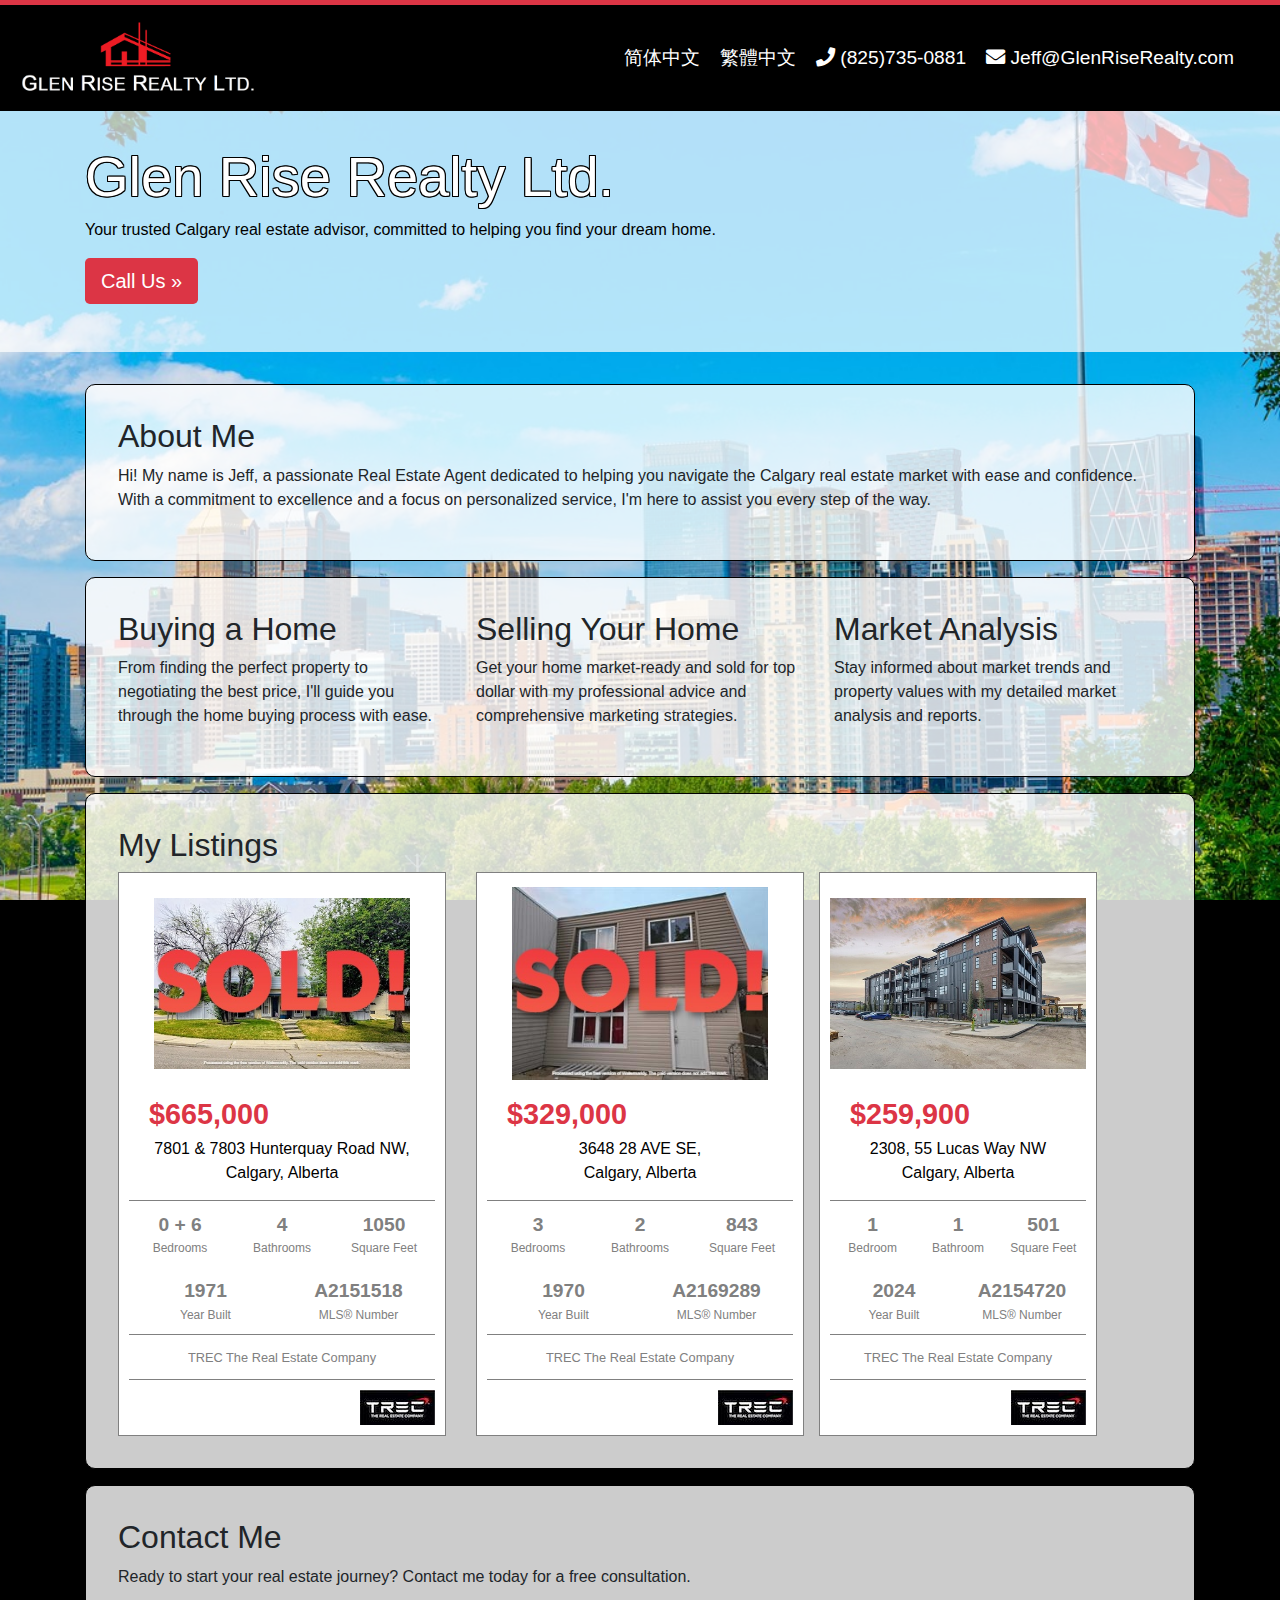
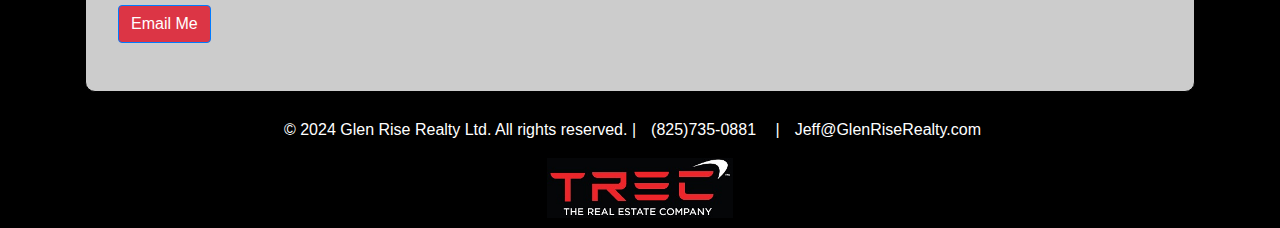
==== commit 91e44b37: "price adjustment" ====
--- a/index.html
+++ b/index.html
@@ -182,7 +182,7 @@
                                 <img class="listing-card-image"
                                      src="./assets/images/listings/A2154720/listing.jpg" />
                                 <div class="listing-price">
-                                    $269,900
+                                    $259,900
                                 </div>
                                 <div class="listing-address">
                                     2308, 55 Lucas Way NW<br />Calgary, Alberta
